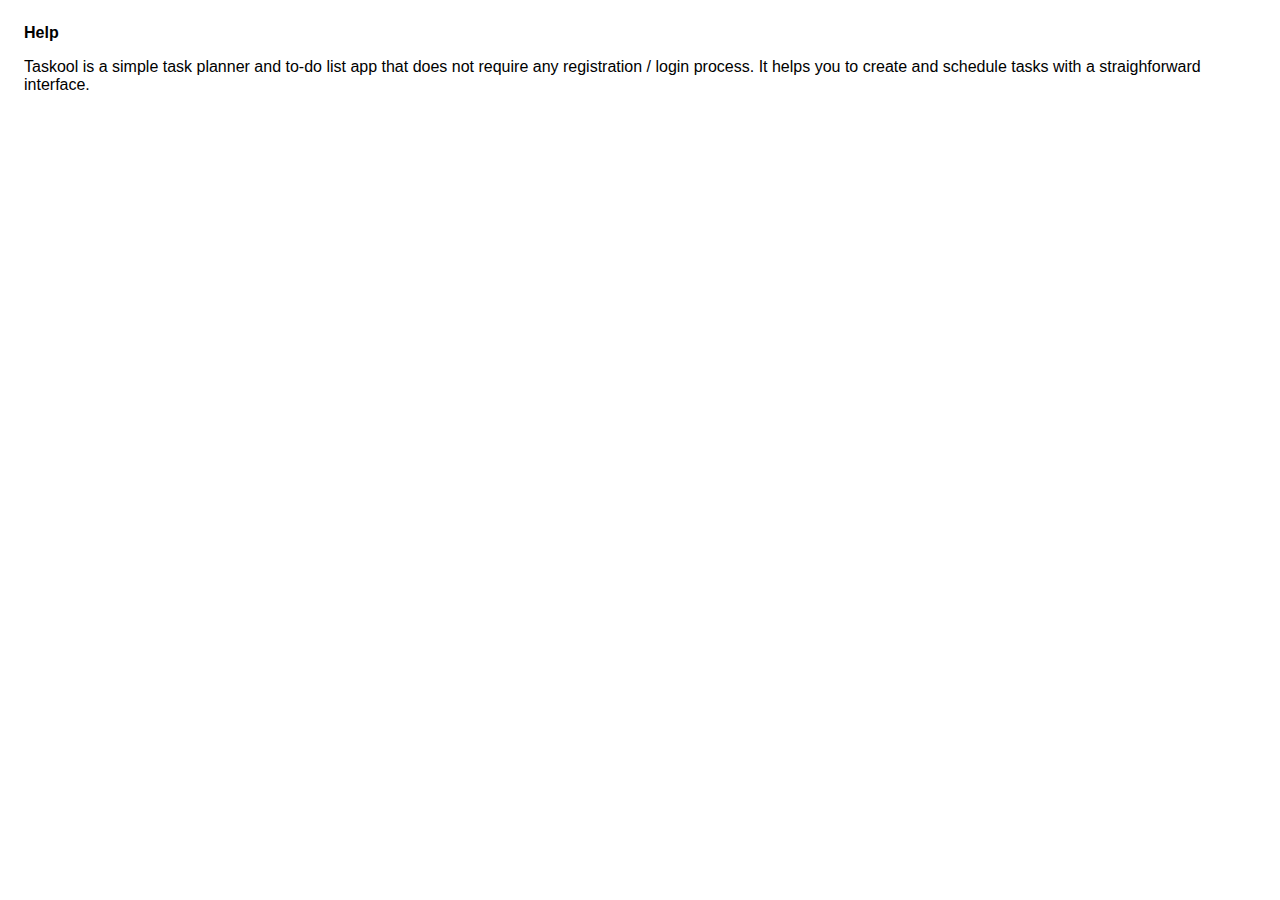
==== help.html @ 02c660bc "Create help.html" ====
<!DOCTYPE html>
    <html>
    <head>
      <meta charset='utf-8'>
      <meta name='viewport' content='width=device-width'>
      <title>Privacy Policy</title>
      <style> body { font-family: 'Helvetica Neue', Helvetica, Arial, sans-serif; padding:1em; } </style>
    </head>
    <body>
    <strong>Help</strong> <p>
Taskool is a simple task planner and to-do list app that does not require any registration / login process. It helps you to create and schedule tasks with a straighforward interface.
</p>
    </body>
    </html>
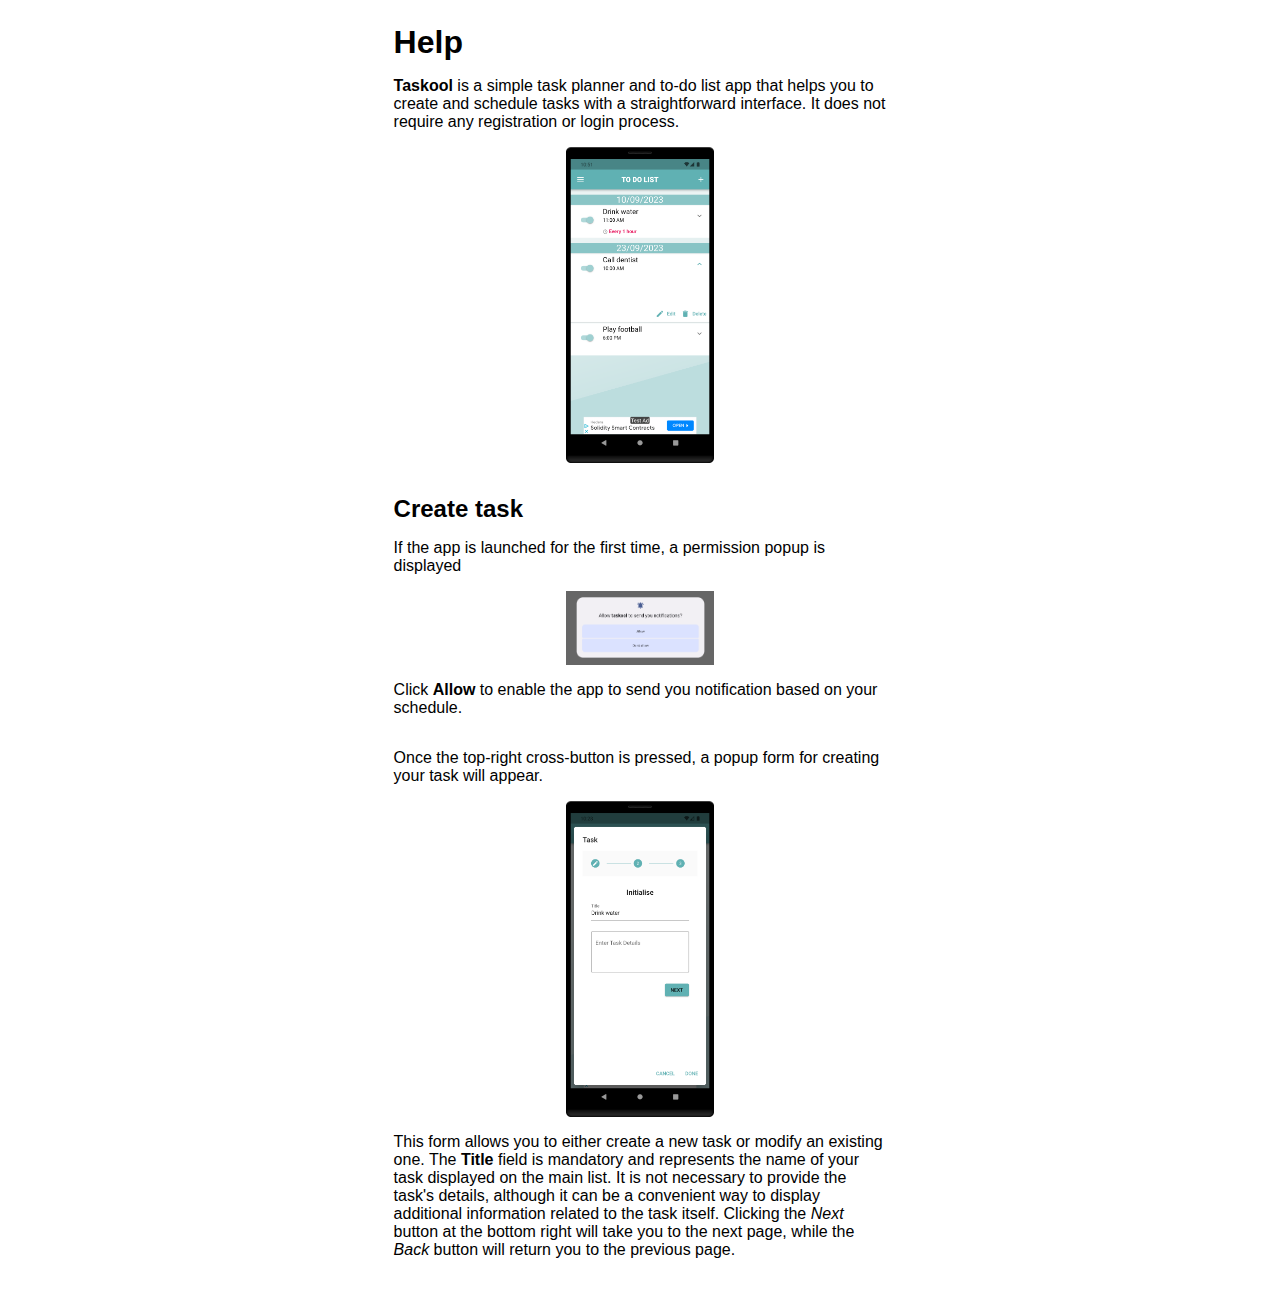
==== commit df98ebfc: "more fixes" ====
--- a/help.html
+++ b/help.html
@@ -1,15 +1,32 @@
 <!DOCTYPE html>
-    <html>
-    <head>
-      <meta charset='utf-8'>
-      <meta name='viewport' content='width=device-width'>
-      <title>Privacy Policy</title>
-      <style> body { font-family: 'Helvetica Neue', Helvetica, Arial, sans-serif; padding:1em; } </style>
-    </head>
-    <body>
-    <strong>Help</strong> <p>
-Taskool is a simple task planner and to-do list app that does not require any registration / login process. It helps you to create and schedule tasks with a straighforward interface.
+<html>
+<head>
+    <meta charset='utf-8'>
+    <meta name='viewport' content='width=device-width'>
+    <title>Privacy Policy</title>
+    <link rel="stylesheet" href="css/default.css">
+</head>
+<body>
+<h1>Help</h1>
+<p>
+    <strong>Taskool</strong> is a simple task planner and to-do list app that helps you to create and schedule tasks
+    with a straightforward interface. It does not require any registration or login process.
+    <img class="screenshot" src="images/screenshots/mobile/task_list.png">
 </p>
-    </body>
-    </html>
-      
+<h2>Create task</h2>
+<p>
+    If the app is launched for the first time, a permission popup is displayed
+    <img class="screenshot" src="images/screenshots/mobile/permissions.png">
+    Click <strong>Allow</strong> to enable the app to send you notification based on your schedule.
+</p>
+<p>
+    Once the top-right cross-button is pressed, a popup form for creating your task will appear.
+    <img class="screenshot" src="images/screenshots/mobile/create_task_1.png">
+    This form allows you to either create a new task or modify an existing one.
+    The <strong>Title</strong> field is mandatory and represents the name of your task displayed on the main list.
+    It is not necessary to provide the task's details, although it can be a convenient way to display additional information related to the task itself.
+    Clicking the <i>Next</i> button at the bottom right will take you to the next page,
+    while the <i>Back</i> button will return you to the previous page.
+</p>
+</body>
+</html>
--- a/css/default.css
+++ b/css/default.css
@@ -0,0 +1,9 @@
+body { font-family: 'Helvetica Neue', Helvetica, Arial, sans-serif; padding:1em; }
+
+h1,h2 { margin: auto; width: 40%; }
+
+ul { margin: auto; width: 40%; padding: 1em;  }
+
+p { margin: auto; width: 40%; padding: 1em; }
+
+.screenshot { max-width: 30%; height: auto; display: block; margin: auto; padding: 1em; }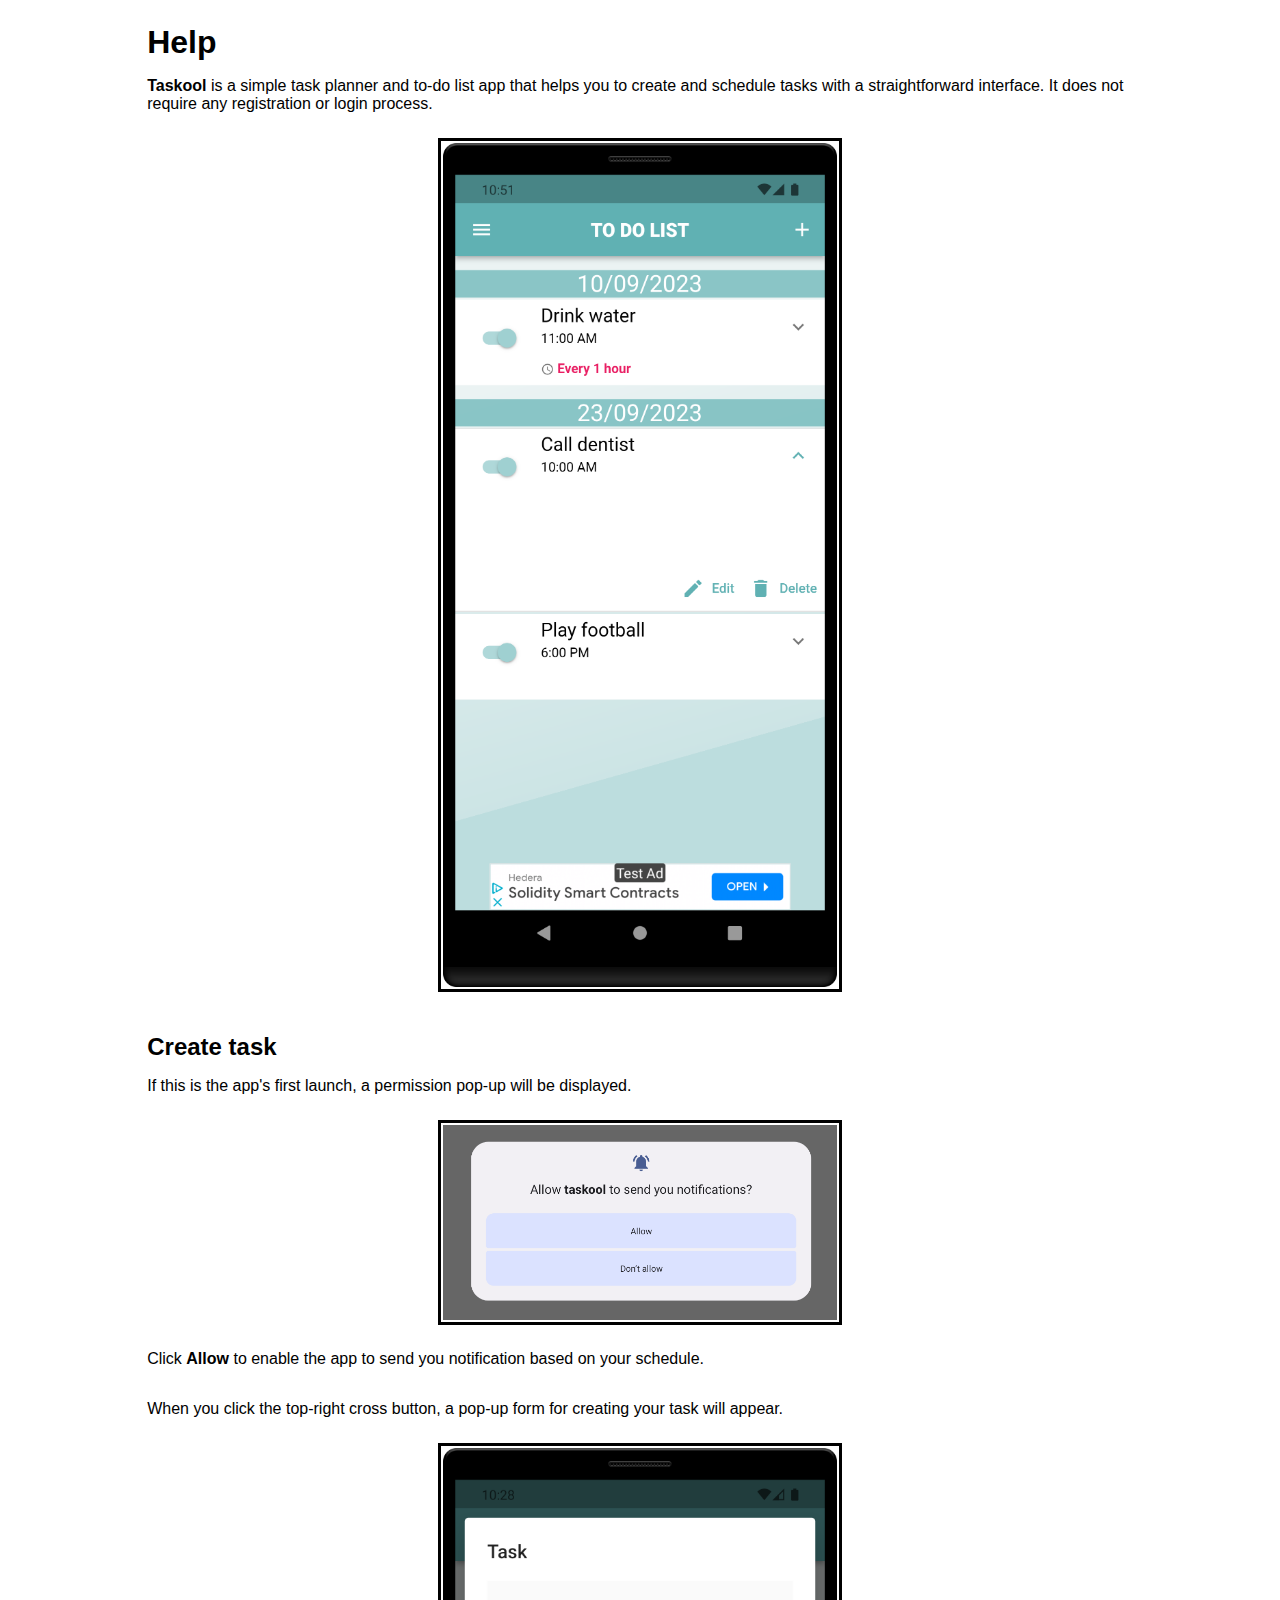
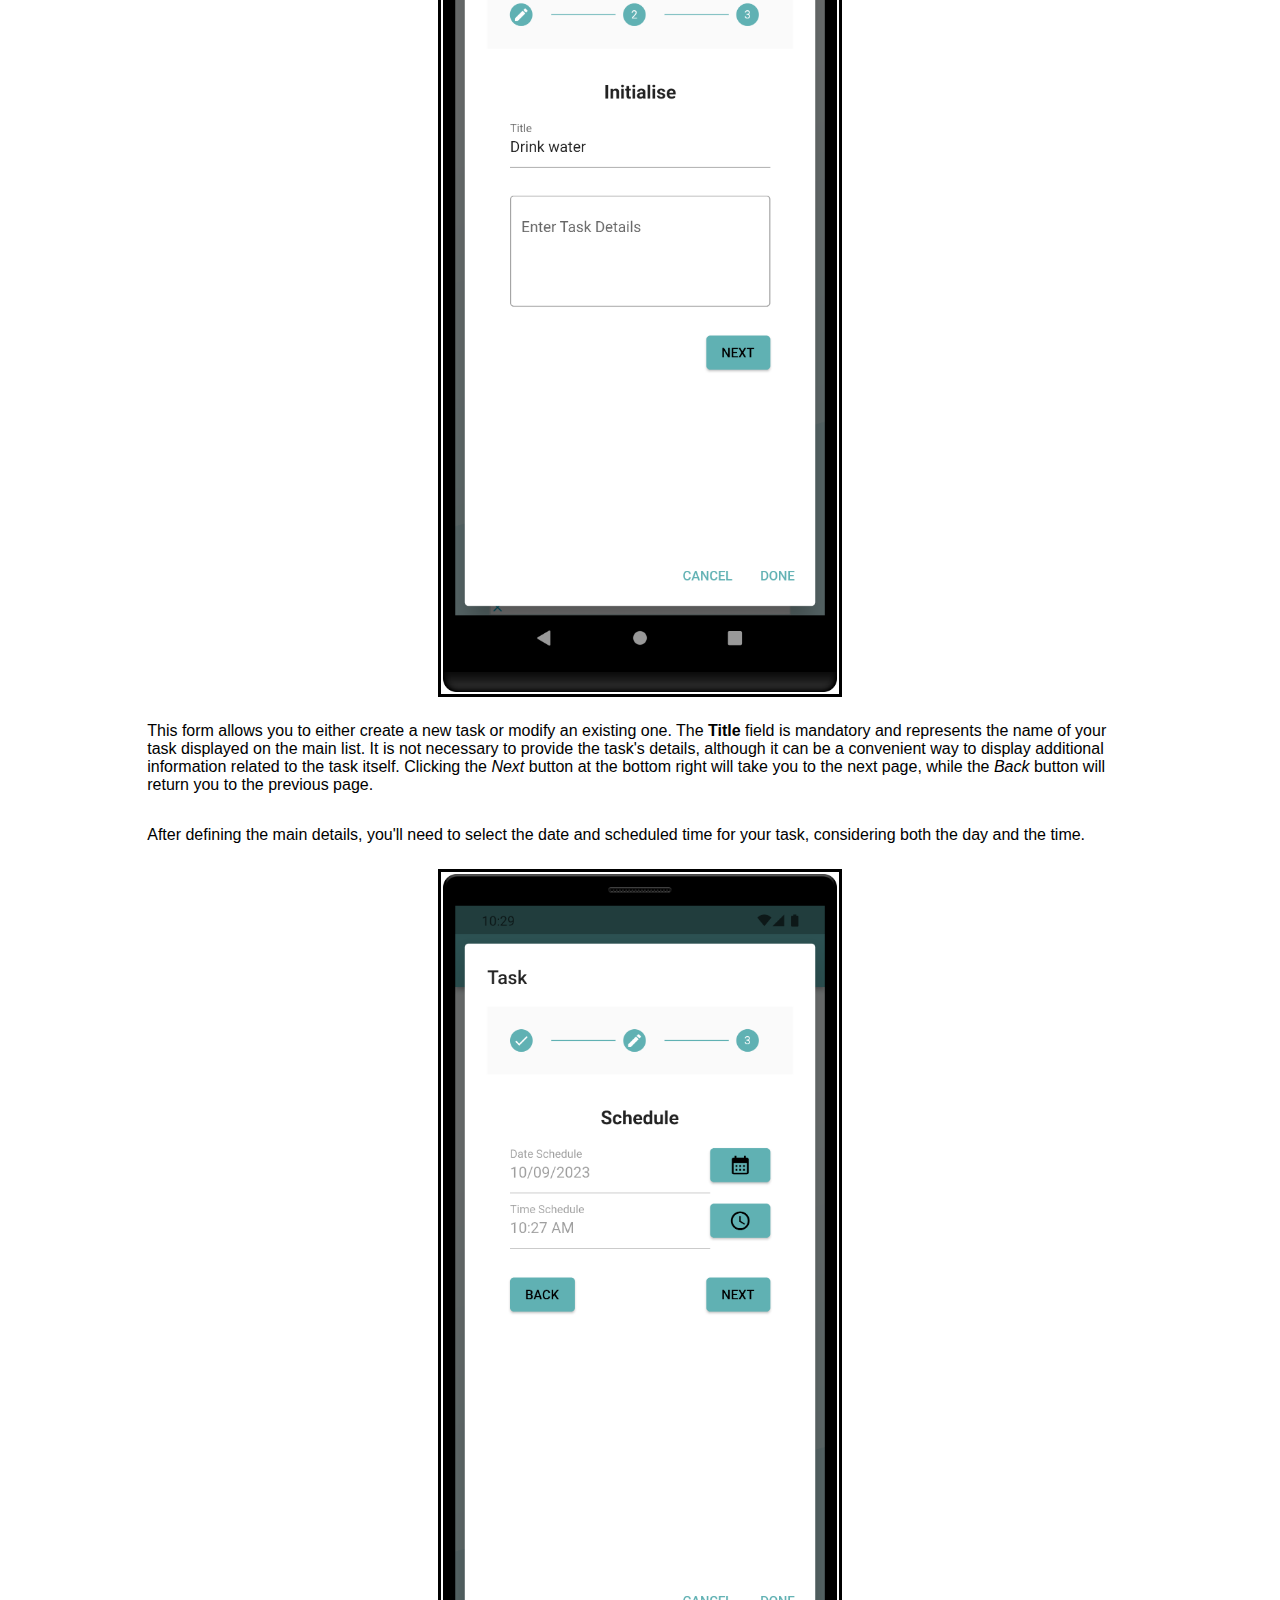
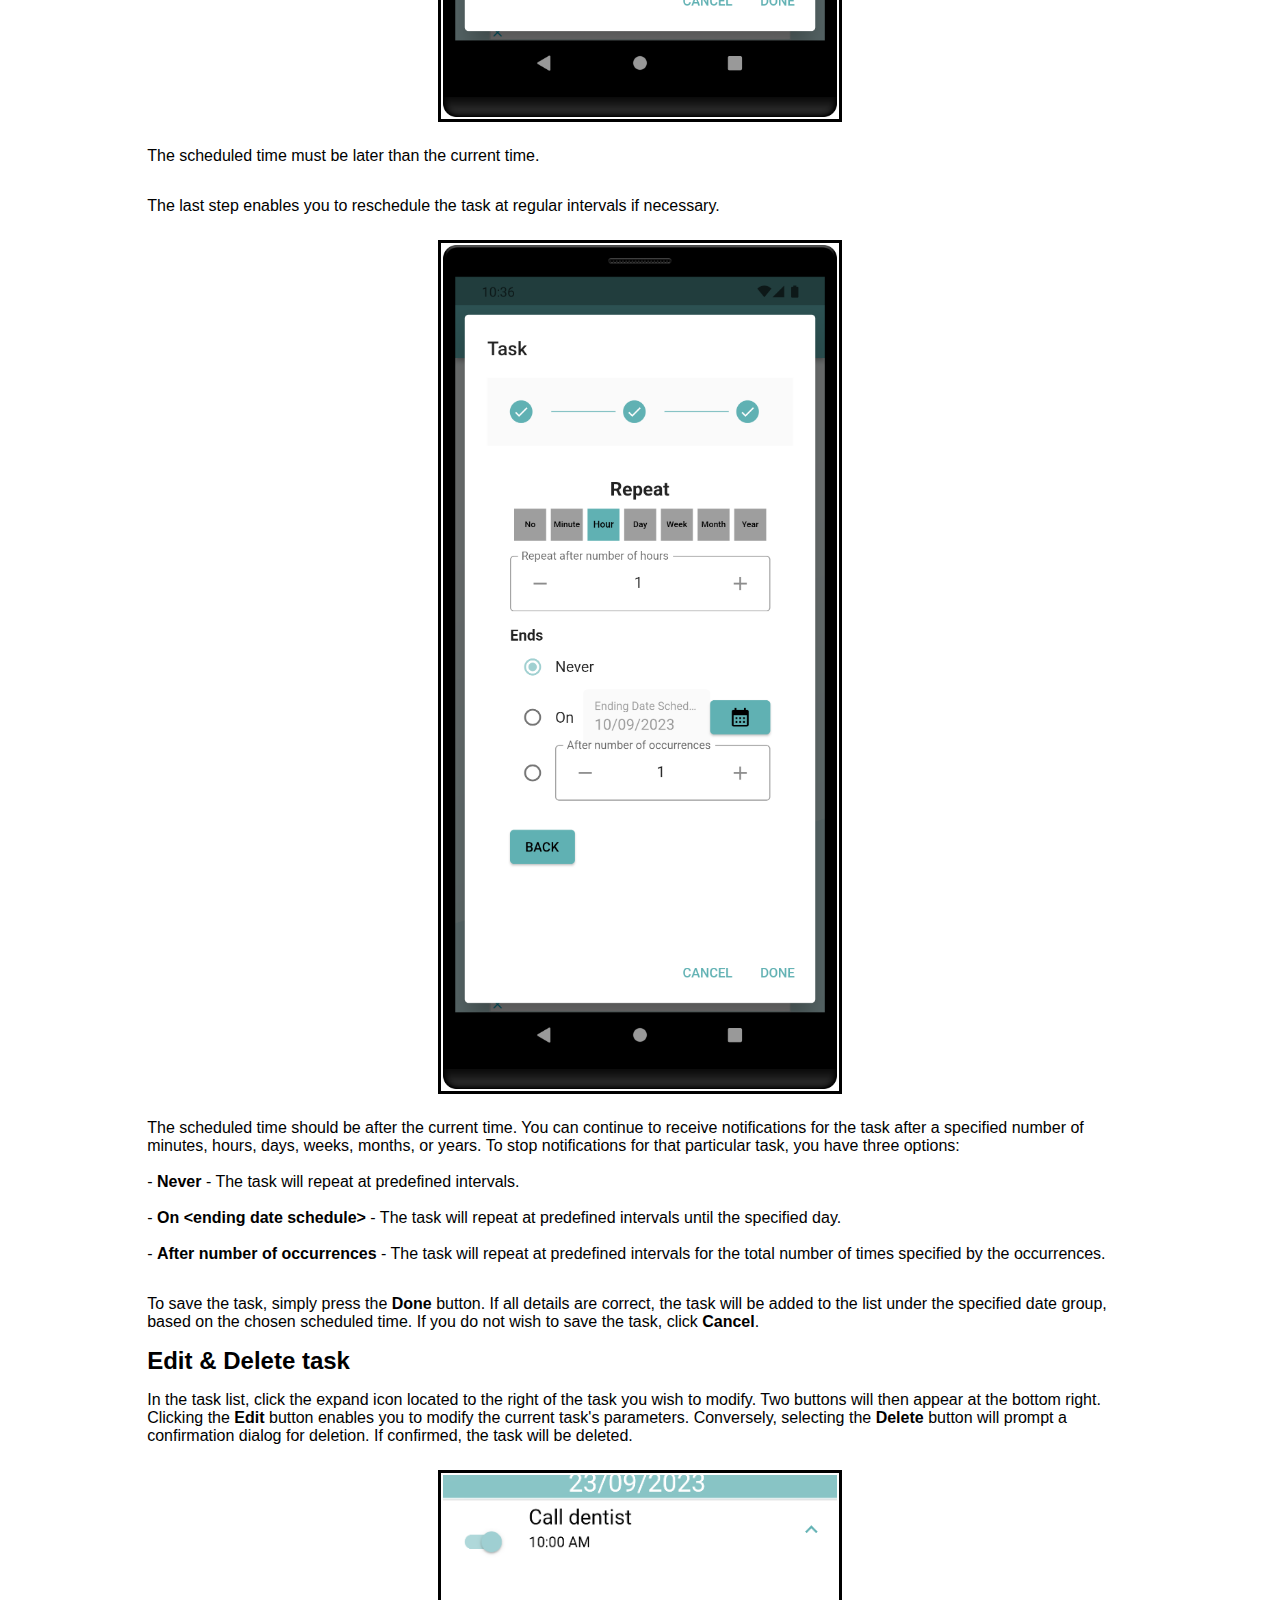
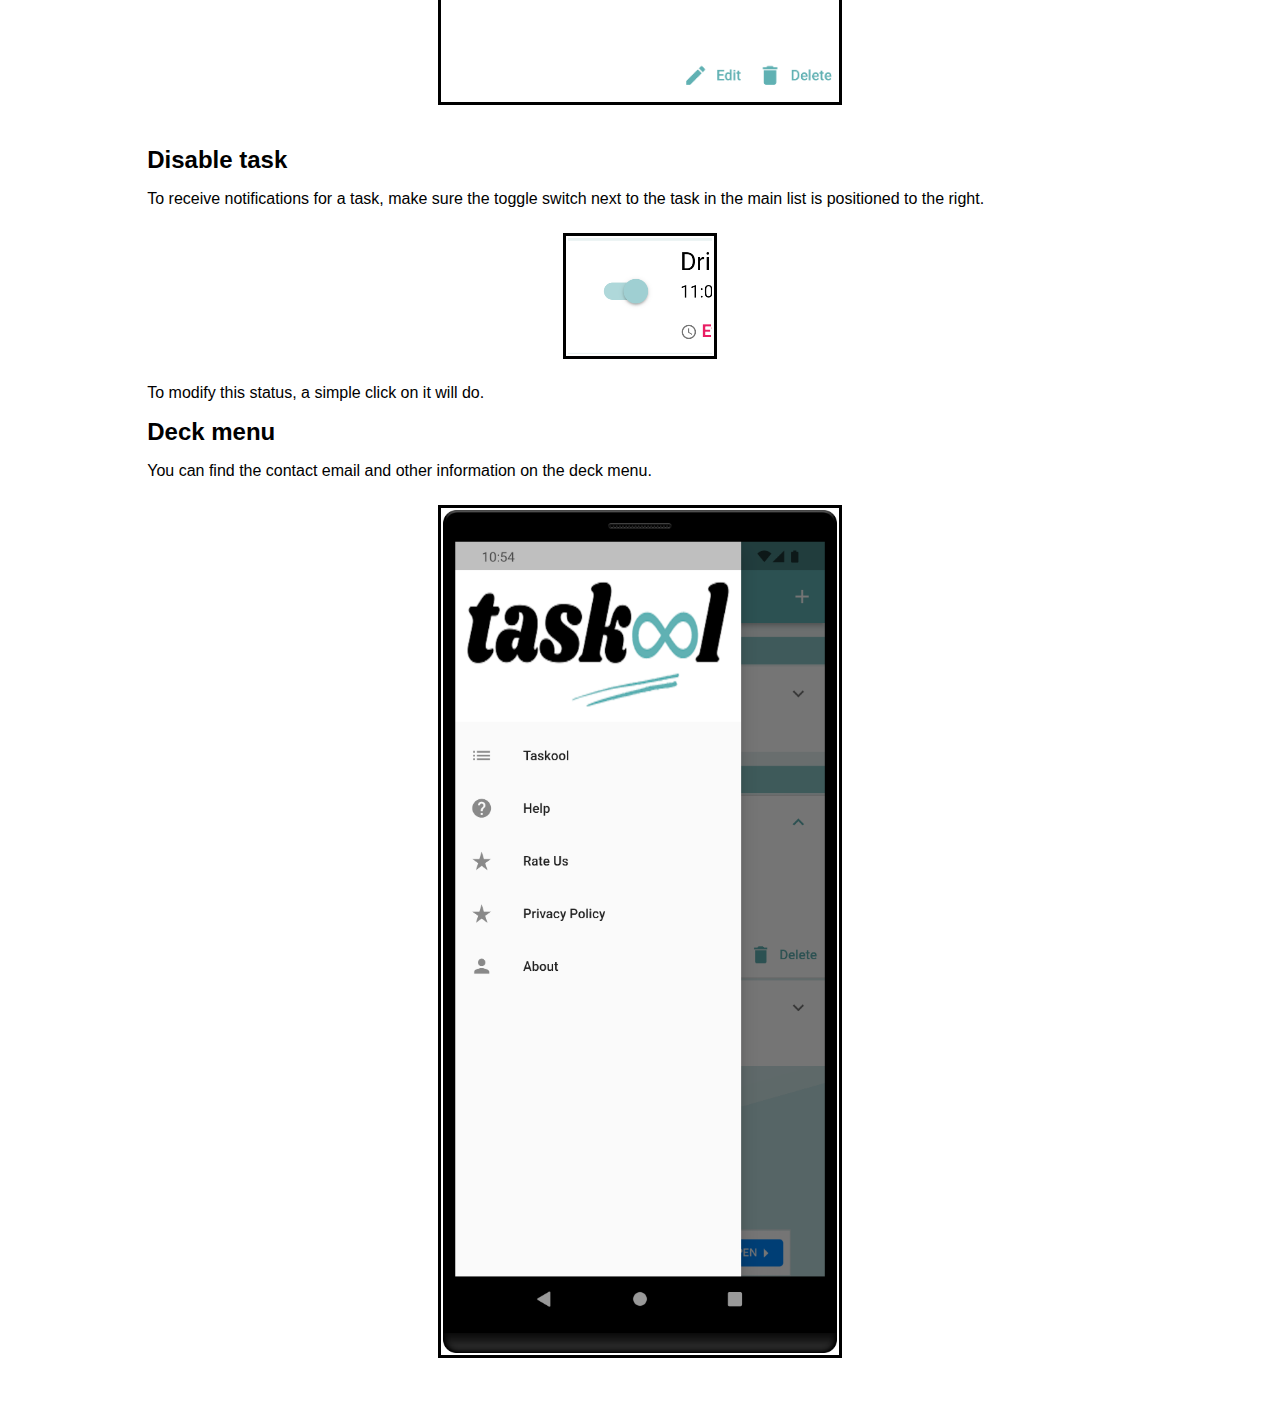
==== commit 1e6f7c29: "more fixes" ====
--- a/help.html
+++ b/help.html
@@ -9,24 +9,71 @@
 <body>
 <h1>Help</h1>
 <p>
-    <strong>Taskool</strong> is a simple task planner and to-do list app that helps you to create and schedule tasks
+    <strong>Taskool</strong> is a simple task planner and to-do list app that helps you to create
+    and schedule tasks
     with a straightforward interface. It does not require any registration or login process.
     <img class="screenshot" src="images/screenshots/mobile/task_list.png">
 </p>
 <h2>Create task</h2>
 <p>
-    If the app is launched for the first time, a permission popup is displayed
+    If this is the app's first launch, a permission pop-up will be displayed.
     <img class="screenshot" src="images/screenshots/mobile/permissions.png">
     Click <strong>Allow</strong> to enable the app to send you notification based on your schedule.
 </p>
 <p>
-    Once the top-right cross-button is pressed, a popup form for creating your task will appear.
+    When you click the top-right cross button, a pop-up form for creating your task will appear.
     <img class="screenshot" src="images/screenshots/mobile/create_task_1.png">
     This form allows you to either create a new task or modify an existing one.
-    The <strong>Title</strong> field is mandatory and represents the name of your task displayed on the main list.
-    It is not necessary to provide the task's details, although it can be a convenient way to display additional information related to the task itself.
+    The <strong>Title</strong> field is mandatory and represents the name of your task displayed on
+    the main list.
+    It is not necessary to provide the task's details, although it can be a convenient way to
+    display additional information related to the task itself.
     Clicking the <i>Next</i> button at the bottom right will take you to the next page,
     while the <i>Back</i> button will return you to the previous page.
 </p>
+<p>
+    After defining the main details, you'll need to select the date and scheduled time for your
+    task, considering both the day and the time.
+    <img class="screenshot" src="images/screenshots/mobile/create_task_2.png">
+    The scheduled time must be later than the current time.
+</p>
+<p>
+    The last step enables you to reschedule the task at regular intervals if necessary.
+    <img class="screenshot" src="images/screenshots/mobile/create_task_3.png">
+    The scheduled time should be after the current time. You can continue to receive notifications
+    for the task after a specified number of minutes, hours, days, weeks, months, or years. To stop
+    notifications for that particular task, you have three options:<br/><br/>
+    - <strong>Never</strong> - The task will repeat at predefined intervals.<br/><br/>
+    - <strong>On &lt;ending date schedule&gt;</strong> - The task will repeat at predefined
+    intervals
+    until the specified day.<br/><br/>
+    - <strong>After number of occurrences</strong> - The task will repeat at predefined intervals
+    for the total number of times specified by the occurrences.
+</p>
+<p>
+    To save the task, simply press the <strong>Done</strong> button. If all details are correct,
+    the task will be added to the list under the specified date group, based on the chosen
+    scheduled time. If you do not wish to save the task, click <strong>Cancel</strong>.
+</p>
+<h2>Edit &amp; Delete task</h2>
+<p>
+    In the task list, click the expand icon located to the right of the task you wish to modify. Two
+    buttons will then appear at the bottom right. Clicking the <strong>Edit</strong> button enables
+    you to modify the current task's parameters. Conversely, selecting the <strong>Delete</strong>
+    button will prompt a confirmation dialog for deletion. If confirmed, the task will be deleted.
+    <img class="screenshot" src="images/screenshots/mobile/edit_delete_task.png">
+</p>
+<h2>Disable task</h2>
+<p>
+    To receive notifications for a task, make sure the toggle switch next to the task in the main
+    list is positioned to the right.
+    <img class="screenshot" src="images/screenshots/mobile/switch_task.png">
+    To modify this status, a simple click on it will do.
+</p>
+<h2>Deck menu</h2>
+<p>
+    You can find the contact email and other information on the deck menu.
+    <img class="screenshot" src="images/screenshots/mobile/menu_app.png">
+</p>
 </body>
 </html>
--- a/css/default.css
+++ b/css/default.css
@@ -1,9 +1,13 @@
 body { font-family: 'Helvetica Neue', Helvetica, Arial, sans-serif; padding:1em; }
 
-h1,h2 { margin: auto; width: 40%; }
+h1,h2 { margin: auto; width: 80%; }
 
-ul { margin: auto; width: 40%; padding: 1em;  }
+ul { margin: auto; width: 80%; padding: 1em;  }
 
-p { margin: auto; width: 40%; padding: 1em; }
+p { margin: auto; width: 80%; padding: 1em 0 1em 0; }
 
-.screenshot { max-width: 30%; height: auto; display: block; margin: auto; padding: 1em; }+.screenshot { max-width: 40%; height: auto; display: block; margin: 25px auto 25px auto; padding: 2px; border: 3px solid; }
+
+.screenshot:hover {
+  transform: scale(2);
+}